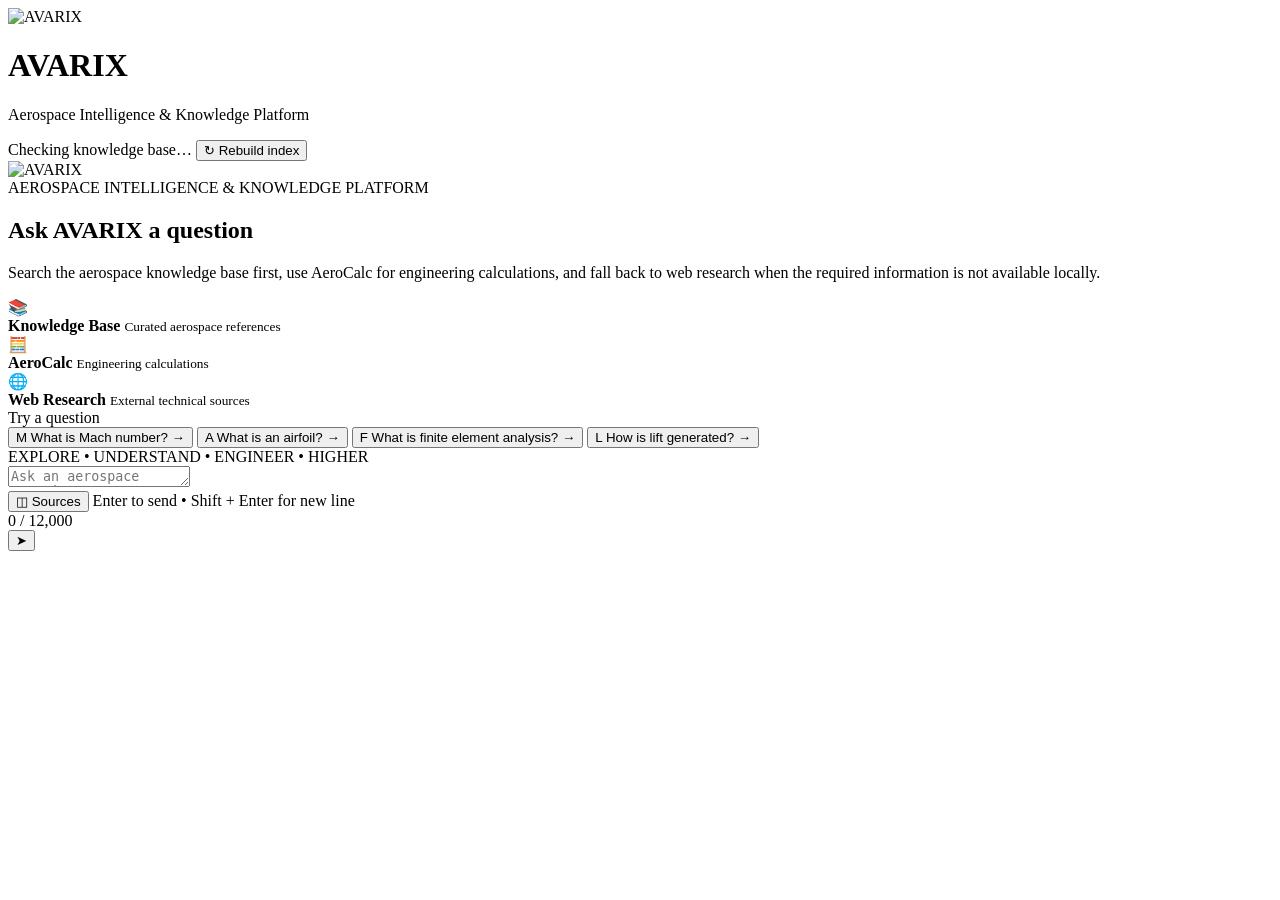
==== app/static/index.html @ 515e50ea "Updated Aerocalc, Avarix version" ====
<!DOCTYPE html>
<html lang="en">
<head>
  <meta charset="UTF-8">
  <meta name="viewport" content="width=device-width, initial-scale=1.0">

  <title>AVARIX — Aerospace Intelligence & Knowledge Platform</title>
  <meta name="description" content="AVARIX — Aerospace Intelligence & Knowledge Platform">

  <script>
    window.MathJax = {
      tex: {
        inlineMath: [["\\(", "\\)"], ["$", "$"]],
        displayMath: [["\\[", "\\]"], ["$$", "$$"]],
        processEscapes: true
      },
      svg: { fontCache: "global" }
    };
  </script>

  <script defer src="https://cdn.jsdelivr.net/npm/mathjax@3/es5/tex-svg.js"></script>
  <link rel="stylesheet" href="/static/style.css">
</head>

<body>
  <div class="shell">

    <!-- =========================================================
         HEADER
         ========================================================= -->
    <header class="topbar">
      <div class="brand">
        <div class="brand-mark">
          <img
            class="brand-logo"
            src="/static/assets/avarix-emblem.png"
            alt="AVARIX"
          >
        </div>

        <div class="brand-copy">
          <h1>AVARIX</h1>
          <p>Aerospace Intelligence &amp; Knowledge Platform</p>
        </div>
      </div>

      <div class="topbar-actions">
        <span id="status" class="status">
          <i id="status-dot"></i>
          <span id="status-text">Checking knowledge base…</span>
        </span>

        <button id="rebuild-btn" class="rebuild" type="button">
          <span class="rebuild-icon">↻</span>
          <span class="rebuild-label">Rebuild index</span>
        </button>
      </div>
    </header>

    <!-- =========================================================
         MAIN WORKSPACE
         IMPORTANT: conversation is FIRST, visual panel is SECOND.
         This is what keeps related visuals on the right.
         ========================================================= -->
    <main class="workspace">

      <section class="conversation">
        <div id="chat" class="chat">

          <!-- Welcome screen -->
          <section id="welcome" class="welcome">
            <div class="welcome-emblem">
              <img
                class="welcome-logo"
                src="/static/assets/avarix-emblem.png"
                alt="AVARIX"
              >
            </div>

            <div class="welcome-kicker">
              AEROSPACE INTELLIGENCE &amp; KNOWLEDGE PLATFORM
            </div>

            <h2>Ask AVARIX a question</h2>

            <p class="welcome-description">
              Search the aerospace knowledge base first, use AeroCalc for
              engineering calculations, and fall back to web research when
              the required information is not available locally.
            </p>

            <div class="capabilities">
              <div class="capability">
                <div class="capability-icon">📚</div>
                <div>
                  <strong>Knowledge Base</strong>
                  <small>Curated aerospace references</small>
                </div>
              </div>

              <div class="capability">
                <div class="capability-icon">🧮</div>
                <div>
                  <strong>AeroCalc</strong>
                  <small>Engineering calculations</small>
                </div>
              </div>

              <div class="capability">
                <div class="capability-icon">🌐</div>
                <div>
                  <strong>Web Research</strong>
                  <small>External technical sources</small>
                </div>
              </div>
            </div>

            <div class="quick-heading">Try a question</div>

            <div class="quick">
              <button type="button" data-question="What is Mach number?">
                <span class="quick-icon">M</span>
                <span>What is Mach number?</span>
                <span class="quick-arrow">→</span>
              </button>

              <button type="button" data-question="What is an airfoil?">
                <span class="quick-icon">A</span>
                <span>What is an airfoil?</span>
                <span class="quick-arrow">→</span>
              </button>

              <button type="button" data-question="What is finite element analysis?">
                <span class="quick-icon">F</span>
                <span>What is finite element analysis?</span>
                <span class="quick-arrow">→</span>
              </button>

              <button type="button" data-question="How is lift generated?">
                <span class="quick-icon">L</span>
                <span>How is lift generated?</span>
                <span class="quick-arrow">→</span>
              </button>
            </div>

            <div class="welcome-footer">
              <span class="footer-line"></span>
              <span>EXPLORE • UNDERSTAND • ENGINEER • HIGHER</span>
              <span class="footer-line"></span>
            </div>
          </section>

        </div>
      </section>

      <!-- =======================================================
           RELATED VISUALS
           Hidden automatically until app.js receives usable
           visual data.
           ======================================================= -->
      <aside id="visual-panel" class="visual-panel" aria-label="Related visuals">
        <div id="visual-content" class="visual-content"></div>
      </aside>

    </main>

    <!-- =========================================================
         COMPOSER
         ========================================================= -->
    <form id="form" class="composer" autocomplete="off">
      <div class="composer-main">
        <textarea
          id="input"
          rows="1"
          maxlength="12000"
          placeholder="Ask an aerospace question…"
          aria-label="Ask an aerospace question"
        ></textarea>

        <div class="composer-meta">
          <div class="composer-tools">
            <button
              id="source-toggle"
              class="composer-tool active"
              type="button"
              aria-pressed="true"
              title="Show or hide sources"
            >
              <span class="tool-icon">◫</span>
              <span>Sources</span>
            </button>

            <span class="tool-divider"></span>

            <span class="composer-hint">
              Enter to send
              <span class="hint-divider">•</span>
              Shift + Enter for new line
            </span>
          </div>

          <span id="char-count" class="input-counter">
            0 / 12,000
          </span>
        </div>
      </div>

      <button
        id="send"
        class="send"
        type="button"
        aria-label="Send question"
        title="Send question"
      >
        <span class="send-icon">➤</span>
      </button>
    </form>

  </div>

  <script src="/static/app.js"></script>
</body>
</html>
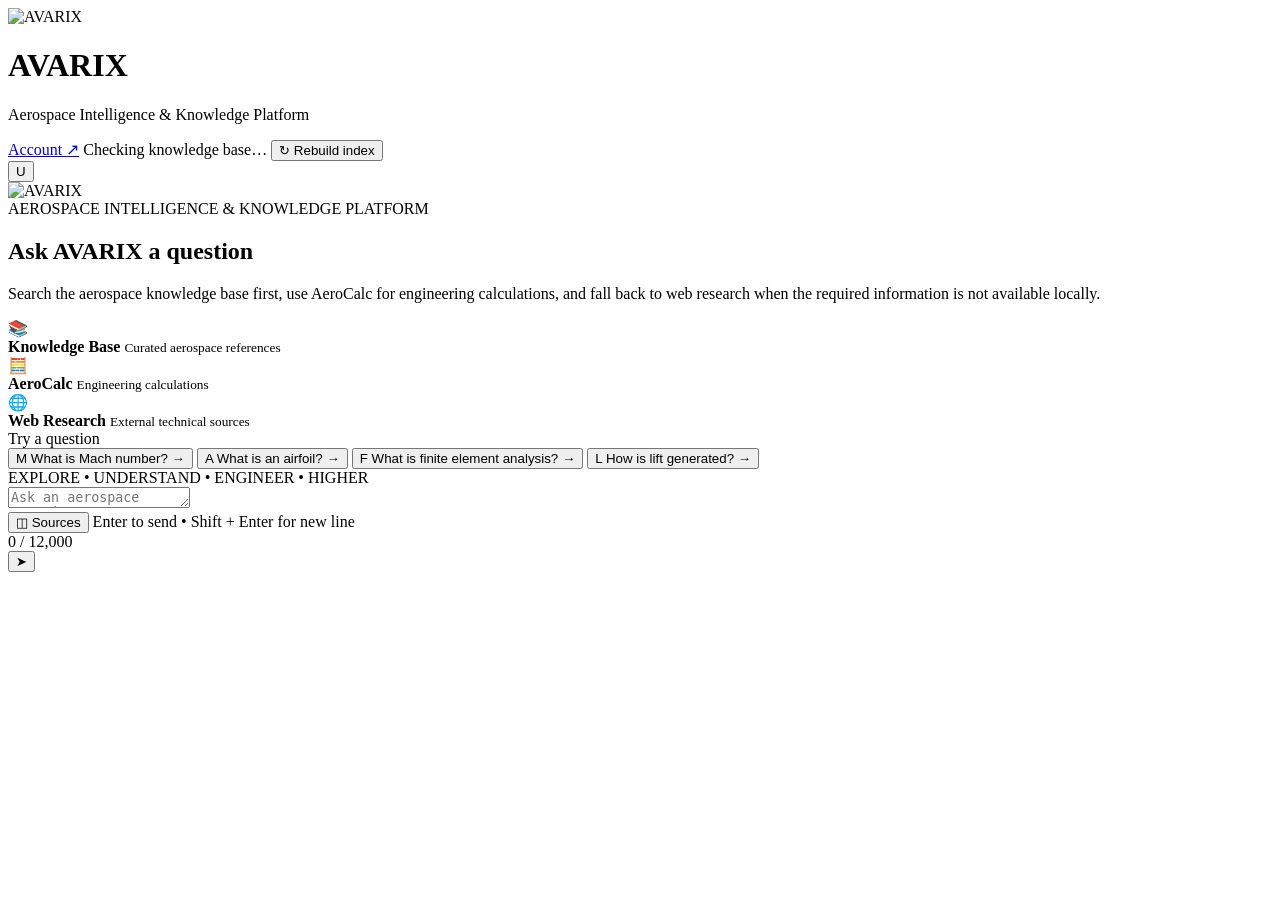
==== commit b84fefe3: "User login patch" ====
--- a/app/static/index.html
+++ b/app/static/index.html
@@ -45,6 +45,7 @@
       </div>
 
       <div class="topbar-actions">
+        <a class="account-link" href="/login">Account <span aria-hidden="true">↗</span></a>
         <span id="status" class="status">
           <i id="status-dot"></i>
           <span id="status-text">Checking knowledge base…</span>
@@ -54,6 +55,23 @@
           <span class="rebuild-icon">↻</span>
           <span class="rebuild-label">Rebuild index</span>
         </button>
+        <div class="profile-menu" id="profile-menu">
+          <button id="profile-trigger" class="profile-trigger" type="button"
+                  aria-label="Open account menu" aria-haspopup="true" aria-expanded="false">
+            <span id="profile-initials" class="profile-initials">U</span>
+          </button>
+          <div id="profile-dropdown" class="profile-dropdown" hidden>
+            <div class="profile-summary">
+              <span id="profile-summary-initials" class="profile-initials profile-initials-small">U</span>
+              <div class="profile-identity">
+                <strong id="profile-name">User</strong>
+                <small id="profile-email"></small>
+              </div>
+            </div>
+            <div class="profile-divider"></div>
+            <button id="logout-btn" class="profile-logout" type="button"><span aria-hidden="true">↪</span> Log out</button>
+          </div>
+        </div>
       </div>
     </header>
 
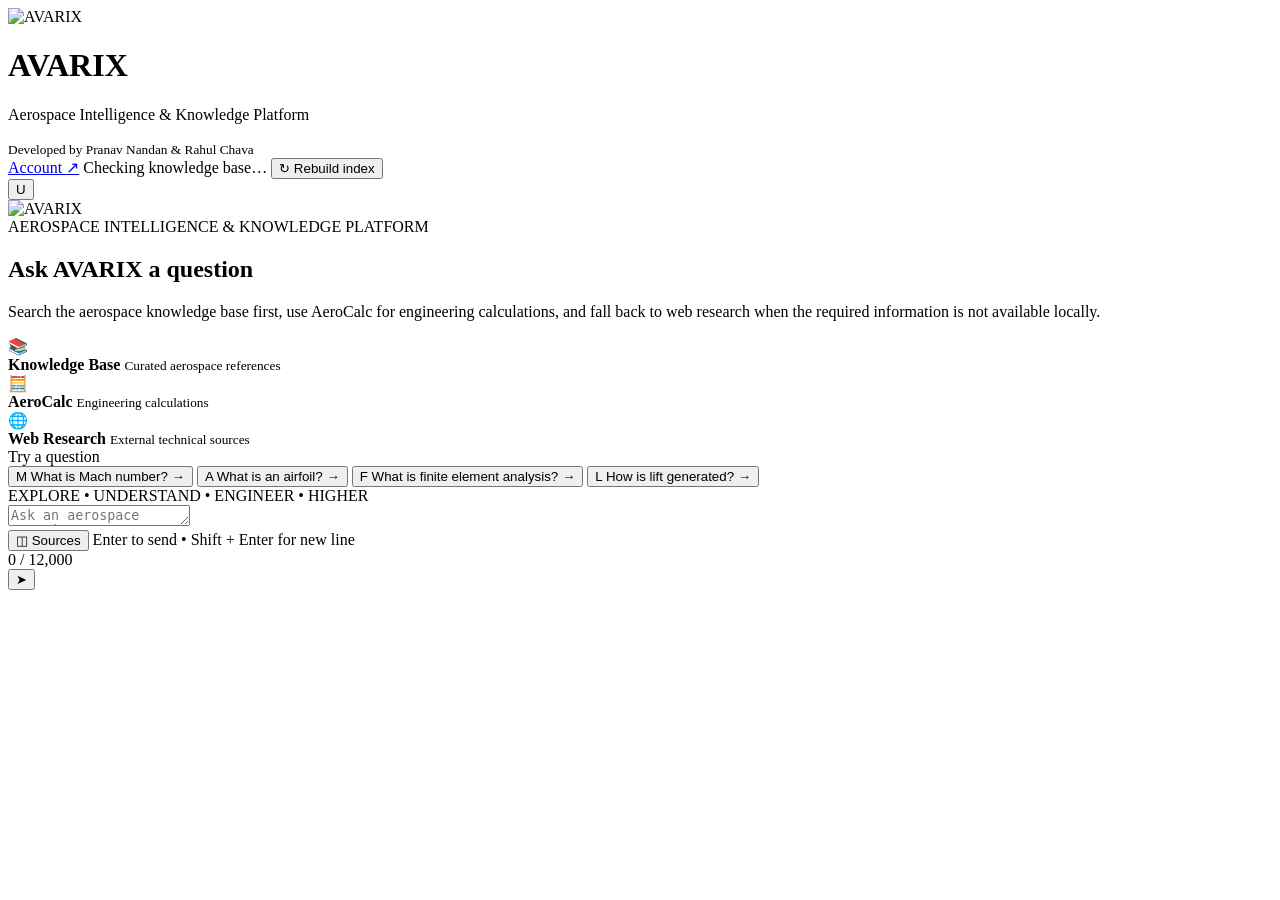
==== commit e248d25e: "dev creds" ====
--- a/app/static/index.html
+++ b/app/static/index.html
@@ -41,6 +41,7 @@
         <div class="brand-copy">
           <h1>AVARIX</h1>
           <p>Aerospace Intelligence &amp; Knowledge Platform</p>
+          <small class="developer-credit">Developed by Pranav Nandan &amp; Rahul Chava</small>
         </div>
       </div>
 
